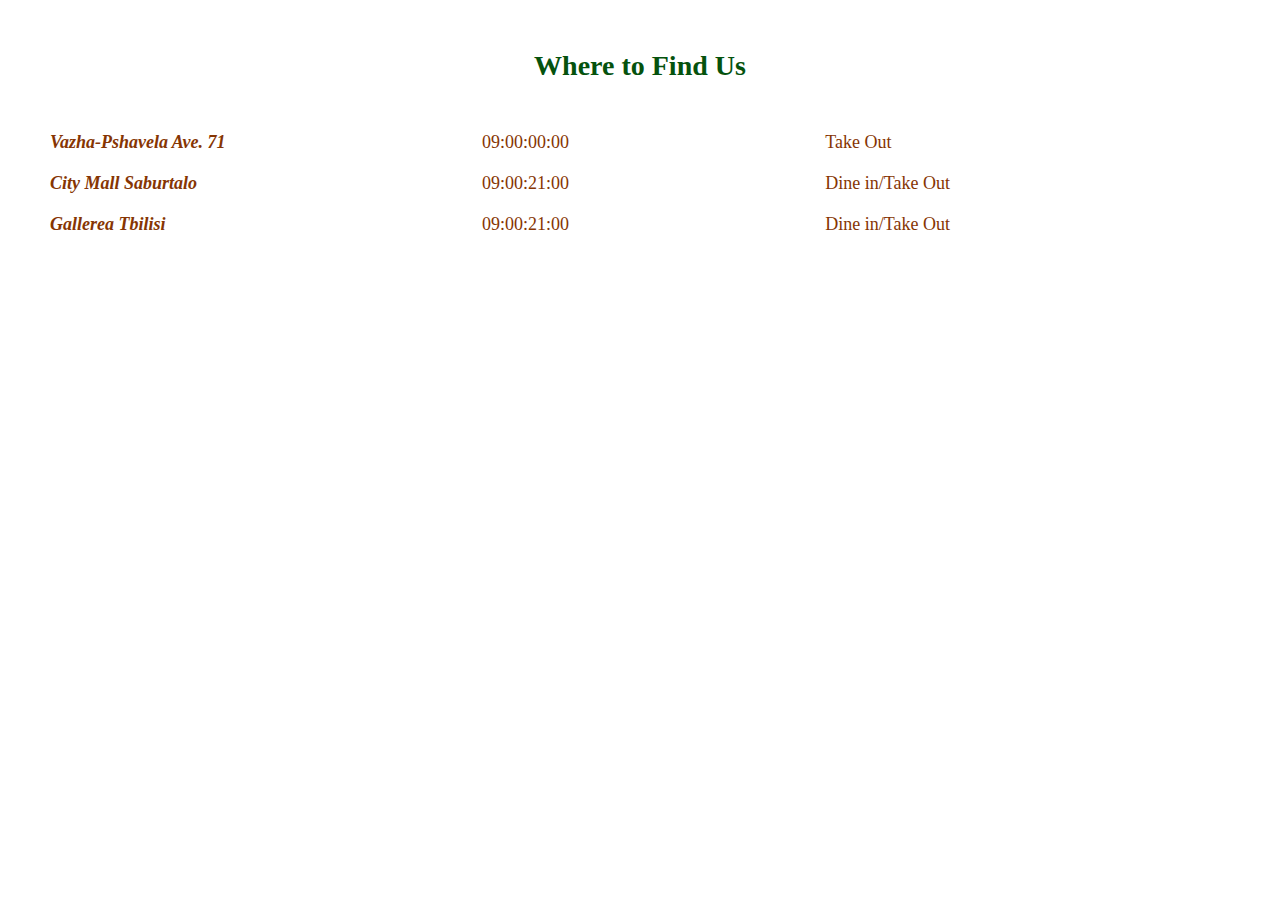
==== static/pages/location.html @ e9410999 "Merge pull request #5 from Giorgi9kirtadze/Pre-Development" ====
<!DOCTYPE html>
<html lang="en">

<head>
    <meta charset="UTF-8">
    <meta http-equiv="X-UA-Compatible" content="IE=edge">
    <meta name="viewport" content="width=device-width, initial-scale=1.0">
    <title>Location</title>
    <link rel="stylesheet" href="../css/style.css">
</head>

<body>

<main>

    <section>
        <h1 class="section-title text-center m-5">Where to Find Us</h1>
        <div class="container">
            <div class="about-info m-5">
                <address>
                    <span>Vazha-Pshavela Ave. 71</span>
                    <span>City Mall Saburtalo</span>
                    <span>Gallerea Tbilisi</span>
                </address>
                
                <div>
                    <time>09:00:00:00</time>
                    <time>09:00:21:00</time>
                    <time>09:00:21:00</time>
                </div>
                
                <ul>
                     <li>Take Out</li>
                     <li>Dine in/Take Out</li>
                     <li>Dine in/Take Out</li>
                </ul>
            </div>
            <div class="map m-10">
                <iframe src="https://www.google.com/maps/embed?pb=!1m18!1m12!1m3!1d2977.821378485867!2d44.7309052!3d41.72437310000001!2m3!1f0!2f0!3f0!3m2!1i1024!2i768!4f13.1!3m3!1m2!1s0x4044730c3b2e70ff%3A0xb2af3d5079df374c!2zNzEgVmF6aGEgUHNoYXZlbGEgQXZlLCDhg5fhg5Hhg5jhg5rhg5jhg6Hhg5g!5e0!3m2!1ska!2sge!4v1671138750005!5m2!1ska!2sge" width="600" height="450" style="border:0;" allowfullscreen="" loading="lazy" referrerpolicy="no-referrer-when-downgrade"></iframe>
            </div>
        </div>

    </section>
    
</main>
    
</body>
</html>
---- static/css/style.css ----
*,
*::before,
*::after {
    margin: 0;
    padding: 0;
    list-style: none;
    text-decoration: none;
    font-size: 10px;
    border: none;
}
.body {
    font-family: 'Chivo Mono', monospace;
}
.containter {
    max-width: 1440px;
    width: 90%;
    margin: 0 auto;
}
.text-center {
    text-align: center;
}
.m-5 {
    margin: 5rem;
}
.m-10 {
    margin: 10rem;
}
.relative{
    position: relative;
}
.section-title {
    font-size: 2.8rem;
    color: #05520D;
}
.navigation {
    display: flex;
    justify-content: space-between;
    padding: 5rem;
    align-items: center;
}
.nav-ul {
    display: flex;
    justify-content: space-evenly;
    align-items: center;
}
.nav-li:not(:last-child) {
    margin-right: 5rem;
}
.nav-link {
    font-size: 2.4rem;
    text-decoration: none;
    color: #863503;
}
.input {
    background-color: #fff1e8;
    border-radius: 0.7rem ;
    padding: 1rem;
}
.search-icon{
    position: absolute;
    right: 1rem;
    top: 50%;
    transform:translateY(-50%) ;
} 
.about-info {
    display: flex;
    justify-content: space-between;
    align-items: center;
    max-width: 90rem;
    width: 90%; 
    color: #863503;
}
.map {
    display: flex;
    justify-content: center;
    align-items: center;
}
.map iframe {
    border-radius: 1.6rem;
}
address span {
    font-weight: bold;
}
.about-info address span,
.about-info div time, 
.about-info ul li {
    font-size: 1.8rem;
    display: block;
}
.about-info address span:not(:last-child),
.about-info div time:not(:last-child),
.about-info ul li:not(:last-child)
{
    margin-bottom: 2rem;
}
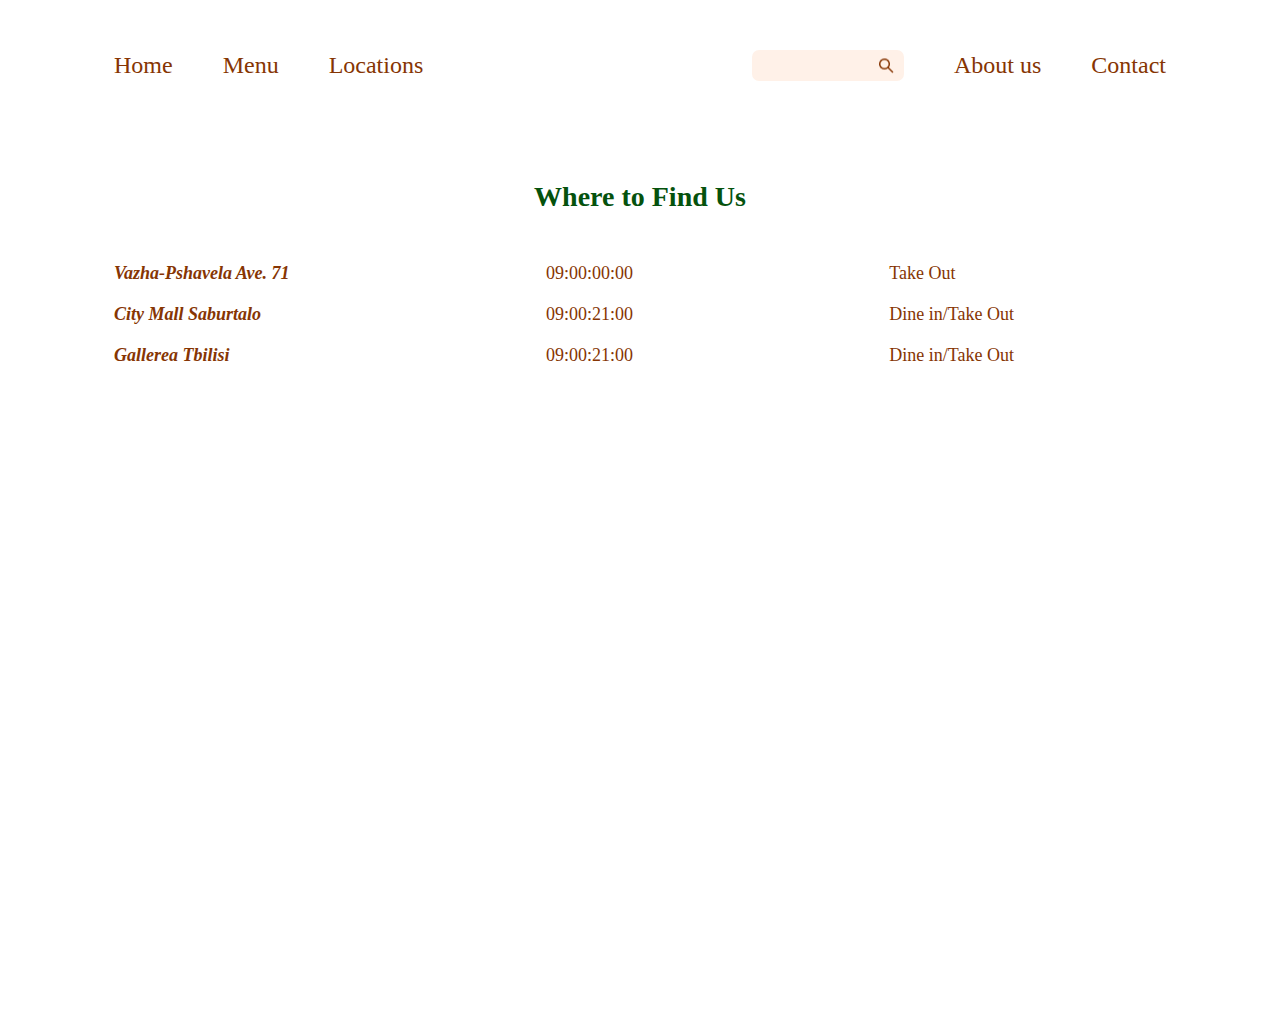
==== commit 44816af6: "Merge pull request #15 from Gkhundadze/Pre-Development" ====
--- a/static/pages/location.html
+++ b/static/pages/location.html
@@ -8,11 +8,50 @@
     <title>Location</title>
     <link rel="stylesheet" href="../css/style.css">
 </head>
+<body>
+    <header>
+        <div class="container">
+            <nav class="navigation">
+                <ul class="nav-ul">
+                    <li class="nav-li">
+                        <a href="../../index.html" class="nav-link">Home</a>
+                    </li>
+                    <li class="nav-li">
+                        <a href="#" class="nav-link">Menu</a>
+                    </li>
+                    <li class="nav-li">
+                        <a href="static/pages/location.html" class="nav-link">Locations</a>
+                    </li>
+                </ul>
+                <ul class="nav-ul">
+                    <li class="nav-li relative" >
+                        
+                        <input type="text" class="input">
+                        <img class="search-icon" src="..//images/Vector.png" alt="Vector">
+                    </li>
+                    <li class="nav-li">
+                        <a href="#" class="nav-link">About us</a>
+                    </li>
+                    <li class="nav-li">
+                        <a href="#" class="nav-link">Contact</a>
+                    </li>
+                </ul>
+                
+            </nav>
+        </div>
+        <div class="hamburger">
+            <span class="bar">
 
-<body>
+            </span>
+            <span class="bar">
 
+            </span>
+            <span class="bar">
+
+            </span>
+        </div>
+    </header>
 <main>
-
     <section>
         <h1 class="section-title text-center m-5">Where to Find Us</h1>
         <div class="container">
@@ -41,9 +80,8 @@
         </div>
 
     </section>
-    
 </main>
-    
+    <script src="..//js/app.js"></script>
 </body>
 </html>
 
--- a/static/css/style.css
+++ b/static/css/style.css
@@ -11,7 +11,7 @@
 .body {
     font-family: 'Chivo Mono', monospace;
 }
-.containter {
+.container {
     max-width: 1440px;
     width: 90%;
     margin: 0 auto;
@@ -37,11 +37,27 @@
     justify-content: space-between;
     padding: 5rem;
     align-items: center;
+    transition-duration: .3s;
 }
 .nav-ul {
     display: flex;
     justify-content: space-evenly;
     align-items: center;
+    transition: 0.3s;
+}
+.nav-ul.show, .navigation.show {
+    flex-direction: column;
+    justify-content: center;
+    align-items: center;
+    visibility: visible;
+    pointer-events: all;
+}
+.nav-ul.show {
+    align-items: flex-start;
+}
+.navigation.show {
+    transform: translateY(20%);
+    height: auto;
 }
 .nav-li:not(:last-child) {
     margin-right: 5rem;
@@ -92,4 +108,61 @@
 .about-info ul li:not(:last-child)
 {
     margin-bottom: 2rem;
+}
+.hamburger { 
+    display: none;
+    cursor: pointer;
+}
+.bar { 
+display: block;
+width: 25px;
+height: 3px;
+margin: 5px auto;
+transition: all 0.3 ease-in-out;
+background-color: rgb(3, 3, 3);
+}
+
+@media screen and (max-width:992px) {
+    .navigation {
+        visibility: hidden;
+        pointer-events: none;
+        transform: translateY(-200%);
+        flex-direction: column;
+        justify-content: center;
+        align-items: center;
+        height: 0;
+    }
+    .nav-ul  {
+        flex-direction: column;
+        justify-content: center;
+        align-items: flex-start;
+        min-width: 20rem;
+    }
+    .nav-ul .nav-li {
+        margin-bottom: 2rem;
+    }
+    .hamburger { 
+        display: block;
+        position: absolute;
+        top: 2rem;
+        left: 2rem;
+    }
+    .hamburger.active .bar:nth-child(2){ 
+        opacity: 0;
+    }
+    .hamburger.active .bar:nth-child(1){ 
+        transform: translateY(8px) rotate(45deg);
+
+    }
+    .hamburger.active .bar:nth-child(3){ 
+      transform: translateY(-8px) rotate(-45deg);
+    }
+    .bar { 
+        transition: .3s ease;
+    }
+}
+@media screen and (max-width:580px) {
+    .navigation {
+        padding: 2rem;
+    }
 }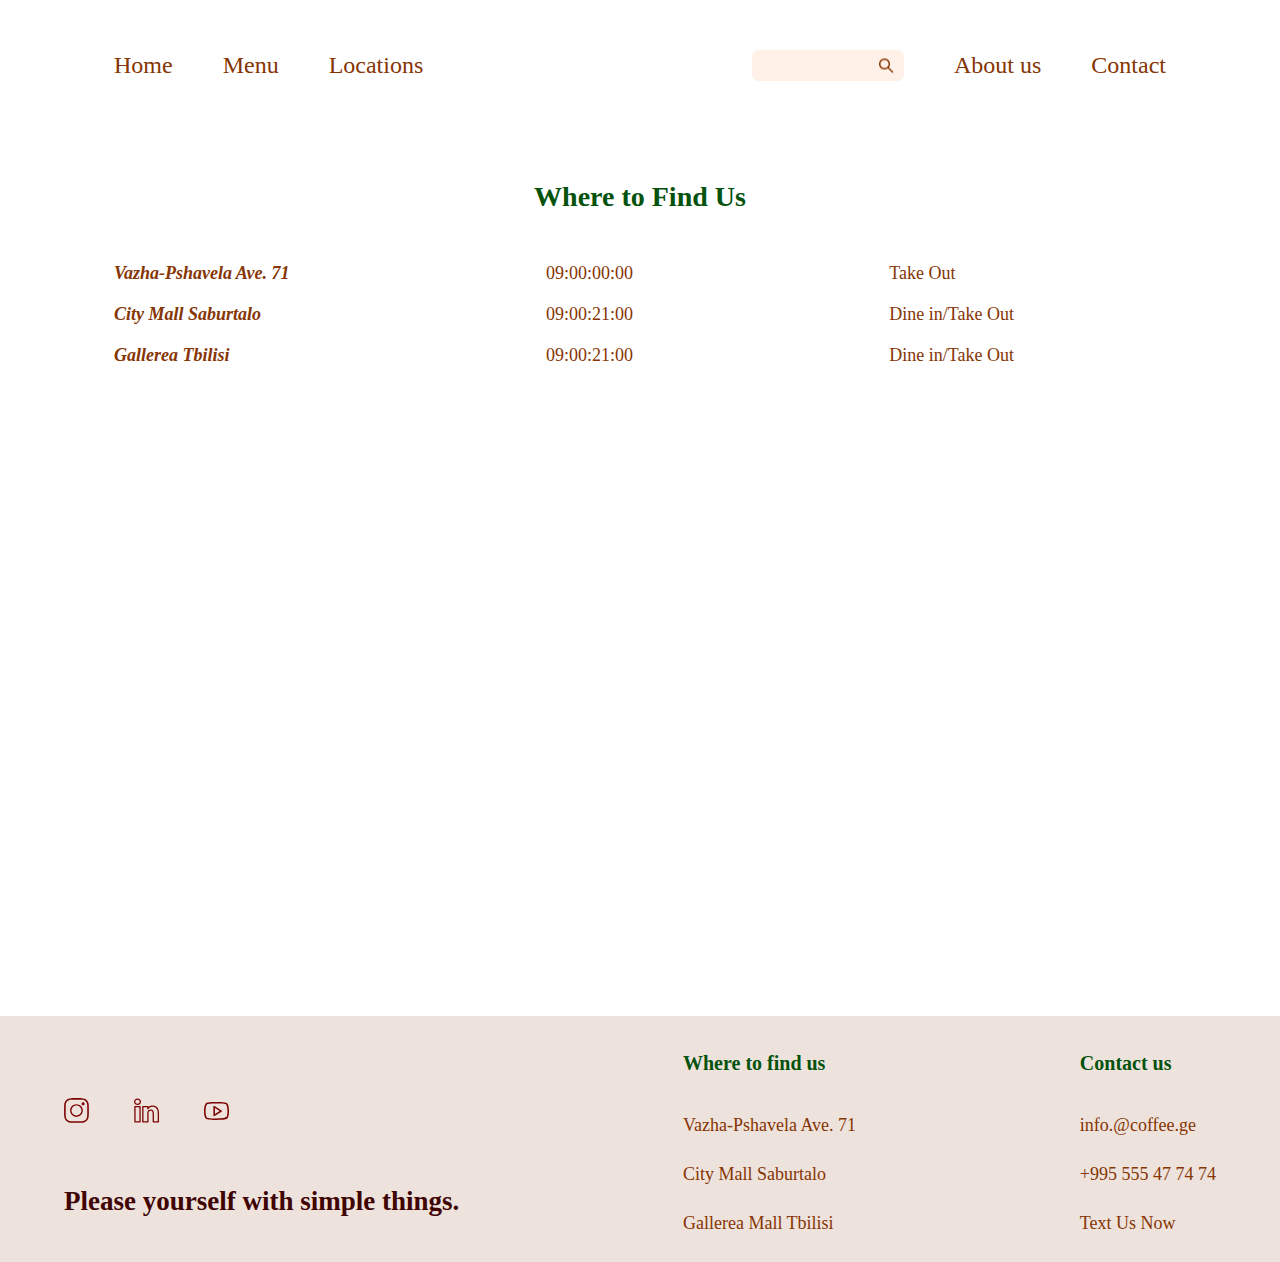
==== commit 0c63d6ab: "Merge pull request #16 from Gkhundadze/Pre-Development" ====
--- a/static/pages/location.html
+++ b/static/pages/location.html
@@ -80,6 +80,56 @@
         </div>
 
     </section>
+
+    <footer>
+        
+        <div class="container">
+            <div class="footer-flex">
+                <div>
+                    <div class="social-icons-flex">
+                        <a href="">
+                            <svg width="25" height="25" viewBox="0 0 25 25" fill="none" xmlns="http://www.w3.org/2000/svg">
+                                <path d="M12.4756 0.0976562C15.8447 0.0976562 16.2598 0.12207 17.5781 0.170898C18.8721 0.219727 19.7754 0.439453 20.5811 0.756836C21.4111 1.07422 22.0947 1.48926 22.7783 2.17285C23.4619 2.85645 23.877 3.54004 24.1943 4.37012C24.5117 5.17578 24.7314 6.0791 24.7803 7.37305C24.8291 8.69141 24.8535 9.10645 24.8535 12.4756C24.8535 15.8447 24.8291 16.2598 24.7803 17.5781C24.7314 18.8721 24.5117 19.7754 24.1943 20.5811C23.877 21.4111 23.4619 22.0947 22.7783 22.7783C22.0947 23.4619 21.4111 23.877 20.5811 24.1943C19.7754 24.5117 18.8721 24.7314 17.5781 24.7803C16.2598 24.8291 15.8447 24.8535 12.4756 24.8535C9.10645 24.8535 8.69141 24.8291 7.37305 24.7803C6.0791 24.7314 5.17578 24.5117 4.37012 24.1943C3.54004 23.877 2.85645 23.4619 2.17285 22.7783C1.48926 22.0947 1.07422 21.4111 0.756836 20.5811C0.439453 19.7754 0.219727 18.8721 0.170898 17.5781C0.12207 16.2598 0.0976562 15.8447 0.0976562 12.4756C0.0976562 9.10645 0.12207 8.69141 0.170898 7.37305C0.219727 6.0791 0.439453 5.17578 0.756836 4.37012C1.07422 3.54004 1.48926 2.85645 2.17285 2.17285C2.85645 1.48926 3.54004 1.07422 4.37012 0.756836C5.17578 0.439453 6.0791 0.219727 7.37305 0.170898C8.69141 0.12207 9.10645 0.0976562 12.4756 0.0976562ZM12.4756 1.70898C8.95996 1.70898 8.54492 1.7334 7.17773 1.78223C5.9082 1.83105 5.2002 2.0752 4.73633 2.24609C3.54004 2.73438 2.73438 3.54004 2.24609 4.73633C2.0752 5.2002 1.83105 5.9082 1.78223 7.17773C1.7334 8.54492 1.70898 8.95996 1.70898 12.4756C1.70898 15.9912 1.7334 16.4062 1.78223 17.7734C1.83105 19.043 2.0752 19.751 2.24609 20.2148C2.73438 21.4111 3.54004 22.2168 4.73633 22.7051C5.2002 22.876 5.9082 23.1201 7.17773 23.1689C8.54492 23.2178 8.95996 23.2422 12.4756 23.2422C15.9912 23.2422 16.4062 23.2178 17.7734 23.1689C19.043 23.1201 19.751 22.876 20.2148 22.7051C21.4111 22.2168 22.2168 21.4111 22.7051 20.2148C22.876 19.751 23.1201 19.043 23.1689 17.7734C23.2178 16.4062 23.2422 15.9912 23.2422 12.4756C23.2422 8.95996 23.2178 8.54492 23.1689 7.17773C23.1201 5.9082 22.876 5.2002 22.7051 4.73633C22.2168 3.54004 21.4111 2.73438 20.2148 2.24609C19.751 2.0752 19.043 1.83105 17.7734 1.78223C16.4062 1.7334 15.9912 1.70898 12.4756 1.70898ZM12.4756 17.4316C15.21 17.4316 17.4316 15.21 17.4316 12.4756C17.4316 9.74121 15.21 7.51953 12.4756 7.51953C9.74121 7.51953 7.51953 9.74121 7.51953 12.4756C7.51953 15.21 9.74121 17.4316 12.4756 17.4316ZM12.4756 6.12793C15.9912 6.12793 18.8232 8.95996 18.8232 12.4756C18.8232 15.9912 15.9912 18.8232 12.4756 18.8232C8.95996 18.8232 6.12793 15.9912 6.12793 12.4756C6.12793 8.95996 8.95996 6.12793 12.4756 6.12793ZM20.5811 5.88379C20.5811 6.71387 19.8975 7.34863 19.0674 7.34863C18.2373 7.34863 17.6025 6.71387 17.6025 5.88379C17.6025 5.05371 18.2373 4.37012 19.0674 4.37012C19.8975 4.37012 20.5811 5.05371 20.5811 5.88379Z" fill="#7D0202"/>
+                                </svg>                                                        
+                        </a>
+                        <a class="social-icon-wrapper" href="">
+                            <svg width="25" height="25" viewBox="0 0 25 25" fill="none" xmlns="http://www.w3.org/2000/svg">
+                                <path d="M24.3602 24.4734H19.2815C18.9222 24.4734 18.6319 24.1831 18.6319 23.8238V15.6447C18.6319 12.8396 17.185 12.8396 16.7077 12.8396C15.4232 12.8396 14.877 13.8533 14.6998 14.2914C14.6161 14.4882 14.5767 14.8229 14.5767 15.2904V23.8288C14.5767 24.188 14.2864 24.4784 13.9272 24.4784H8.84352C8.67128 24.4784 8.50395 24.4095 8.38093 24.2865C8.2579 24.1635 8.18901 23.9961 8.19391 23.8238C8.19391 23.6861 8.26281 9.97051 8.19391 8.56794C8.18408 8.39077 8.24804 8.21853 8.37109 8.09058C8.49413 7.96262 8.66144 7.88879 8.8435 7.88879H13.9272C14.2864 7.88879 14.5768 8.17913 14.5768 8.53838V8.92224C15.4331 8.15945 16.6683 7.52952 18.5088 7.52952C22.5787 7.52952 25.0098 10.3445 25.0098 15.059V23.8238C25.0098 24.1831 24.7195 24.4734 24.3602 24.4734ZM19.9311 23.1742L23.7156 23.1741V15.059C23.7156 11.0973 21.8209 8.82866 18.5138 8.82866C16.3041 8.82866 15.2313 9.93103 14.5571 10.9399C14.4784 11.2056 14.2274 11.4025 13.9321 11.4025H13.8977C13.6614 11.4025 13.4449 11.2745 13.3317 11.0679C13.2432 10.9054 13.2234 10.7184 13.2825 10.5462V9.18303H9.5079C9.54235 11.8947 9.5079 20.6693 9.49806 23.1693H13.2776V15.2854C13.2776 14.6309 13.3465 14.1585 13.4941 13.7992C14.065 12.3868 15.2657 11.5354 16.7028 11.5354C18.75 11.5354 19.9262 13.0315 19.9262 15.6398V23.1742H19.9311L19.9311 23.1742ZM6.03349 24.4733H0.949828C0.590576 24.4733 0.300244 24.183 0.300244 23.8237V8.53833C0.300244 8.17908 0.590576 7.88872 0.949828 7.88872H6.03349C6.39274 7.88872 6.68308 8.17908 6.68308 8.53831V23.8237C6.68308 24.183 6.39274 24.4734 6.03349 24.4734V24.4733ZM1.59946 23.1742H5.38388V9.18789H1.59949V23.1741L1.59946 23.1742ZM3.49411 7.10129L3.45964 7.10127C1.45669 7.10127 0 5.71347 0 3.80402C0 1.89951 1.4813 0.511688 3.52854 0.511688C5.54133 0.511688 6.97836 1.8601 7.01774 3.78925C7.01774 5.71347 5.53645 7.10127 3.49411 7.10127V7.10129ZM3.52854 1.81584C2.19487 1.81584 1.29922 2.61801 1.29922 3.80898C1.29922 4.98022 2.18506 5.80207 3.45967 5.80207H3.49409C4.82285 5.80207 5.7185 4.9999 5.7185 3.80896C5.69389 2.60324 4.83269 1.81584 3.52854 1.81584Z" fill="#7D0202"/>
+                                </svg>                                
+                        </a>
+                        <a href="">
+                            <svg width="25" height="26" viewBox="0 0 25 19" fill="none" xmlns="http://www.w3.org/2000/svg">
+                                <path d="M22.9671 1.63125C22.2898 1.14375 20.4023 0.496094 12.4933 0.496094C4.01794 0.496094 2.76052 1.23984 2.35698 1.4832C0.209326 2.77341 0.0054199 8.48552 -0.0133057 9.64372C0.0124756 11.1735 0.259741 16.2629 2.35544 17.5219C2.7582 17.7644 4.00856 18.5039 12.4933 18.5039C20.4074 18.5039 22.2925 17.8594 22.9671 17.3738C24.7976 16.057 25.0082 11.5223 25.0132 9.62385C25.0085 8.09729 24.8484 2.98635 22.9672 1.63127L22.9671 1.63125ZM22.0546 16.1059C21.7824 16.3019 20.219 16.9414 12.4933 16.9414C5.02414 16.9414 3.45695 16.3617 3.16086 16.1832C2.40696 15.7308 1.61125 13.3297 1.54878 9.63943C1.6105 5.9574 2.41714 3.26951 3.16247 2.82263C3.45935 2.64333 5.03237 2.05896 12.4933 2.05896C20.2128 2.05896 21.7804 2.70273 22.0546 2.89961C22.7238 3.38164 23.4402 5.91914 23.4507 9.6289C23.4402 13.3969 22.7191 15.6277 22.0546 16.1059H22.0546ZM17.5882 8.8855L10.5586 4.5718C10.4401 4.50034 10.3047 4.46164 10.1664 4.45965C10.028 4.45766 9.89157 4.49245 9.77106 4.56047C9.65044 4.6285 9.55006 4.72736 9.48019 4.84692C9.41032 4.96648 9.37347 5.10246 9.3734 5.24094V13.8698C9.37351 14.077 9.45585 14.2757 9.60234 14.4222C9.74883 14.5686 9.94748 14.651 10.1547 14.6511C10.2968 14.6511 10.4363 14.6124 10.5581 14.539L17.5878 10.2238C17.8222 10.082 17.9656 9.82849 17.9656 9.55463C17.9656 9.28078 17.8226 9.02651 17.5882 8.8855H17.5882ZM10.9363 12.4859V6.62412L15.6726 9.55459L10.9363 12.4859Z" fill="#7D0202"/>
+                                </svg>                                
+                        </a>
+                    </div>
+                    <p class="slogan">Please yourself with simple things.</p>
+                </div>
+                <div>
+                    <ul>
+                        <li>
+                            <h5 class="footer-title">Where to find us</h5>
+                        </li>
+                        <li class="footer-links">Vazha-Pshavela Ave. 71</li>
+                        <li class="footer-links" >City Mall Saburtalo</li>
+                        <li class="footer-links">Gallerea Mall Tbilisi</li>
+                    </ul>
+                </div>
+                <div>
+                    <ul>
+                        <li>
+                            <h5 class="footer-title">Contact us</h5>
+                        </li>
+                        <li class="footer-links">info.@coffee.ge</li>
+                        <li class="footer-links">+995 555 47 74 74 </li>
+                        <li class="footer-links">Text Us Now</li>
+                    </ul>
+                </div>
+            </div>
+        </div>
+
+    </footer>
+
 </main>
     <script src="..//js/app.js"></script>
 </body>
--- a/static/css/style.css
+++ b/static/css/style.css
@@ -122,6 +122,45 @@
 background-color: rgb(3, 3, 3);
 }
 
+footer {
+    background-color: #B78A6D3D;
+    padding-top: 3.6rem;
+}
+
+.footer-flex {
+    display: flex;
+    justify-content: space-between;
+    align-items: center;
+}
+
+.social-icons-flex {
+    display: flex;
+    margin-bottom: 6rem;
+}
+
+.social-icon-wrapper {
+    margin: 0 4.5rem;
+}
+
+.slogan {
+    font-weight: bold;
+    color: #400404;
+    font-size: 2.7rem;
+}
+
+.footer-title {
+    color: #05520D;
+    font-size: 2rem;
+    margin-bottom: 4rem;
+}
+
+.footer-links {
+    color: #863503;
+    font-size: 1.8rem;
+    margin-bottom: 2.8rem;
+}
+
+
 @media screen and (max-width:992px) {
     .navigation {
         visibility: hidden;
@@ -165,4 +204,5 @@
     .navigation {
         padding: 2rem;
     }
-}+}
+
